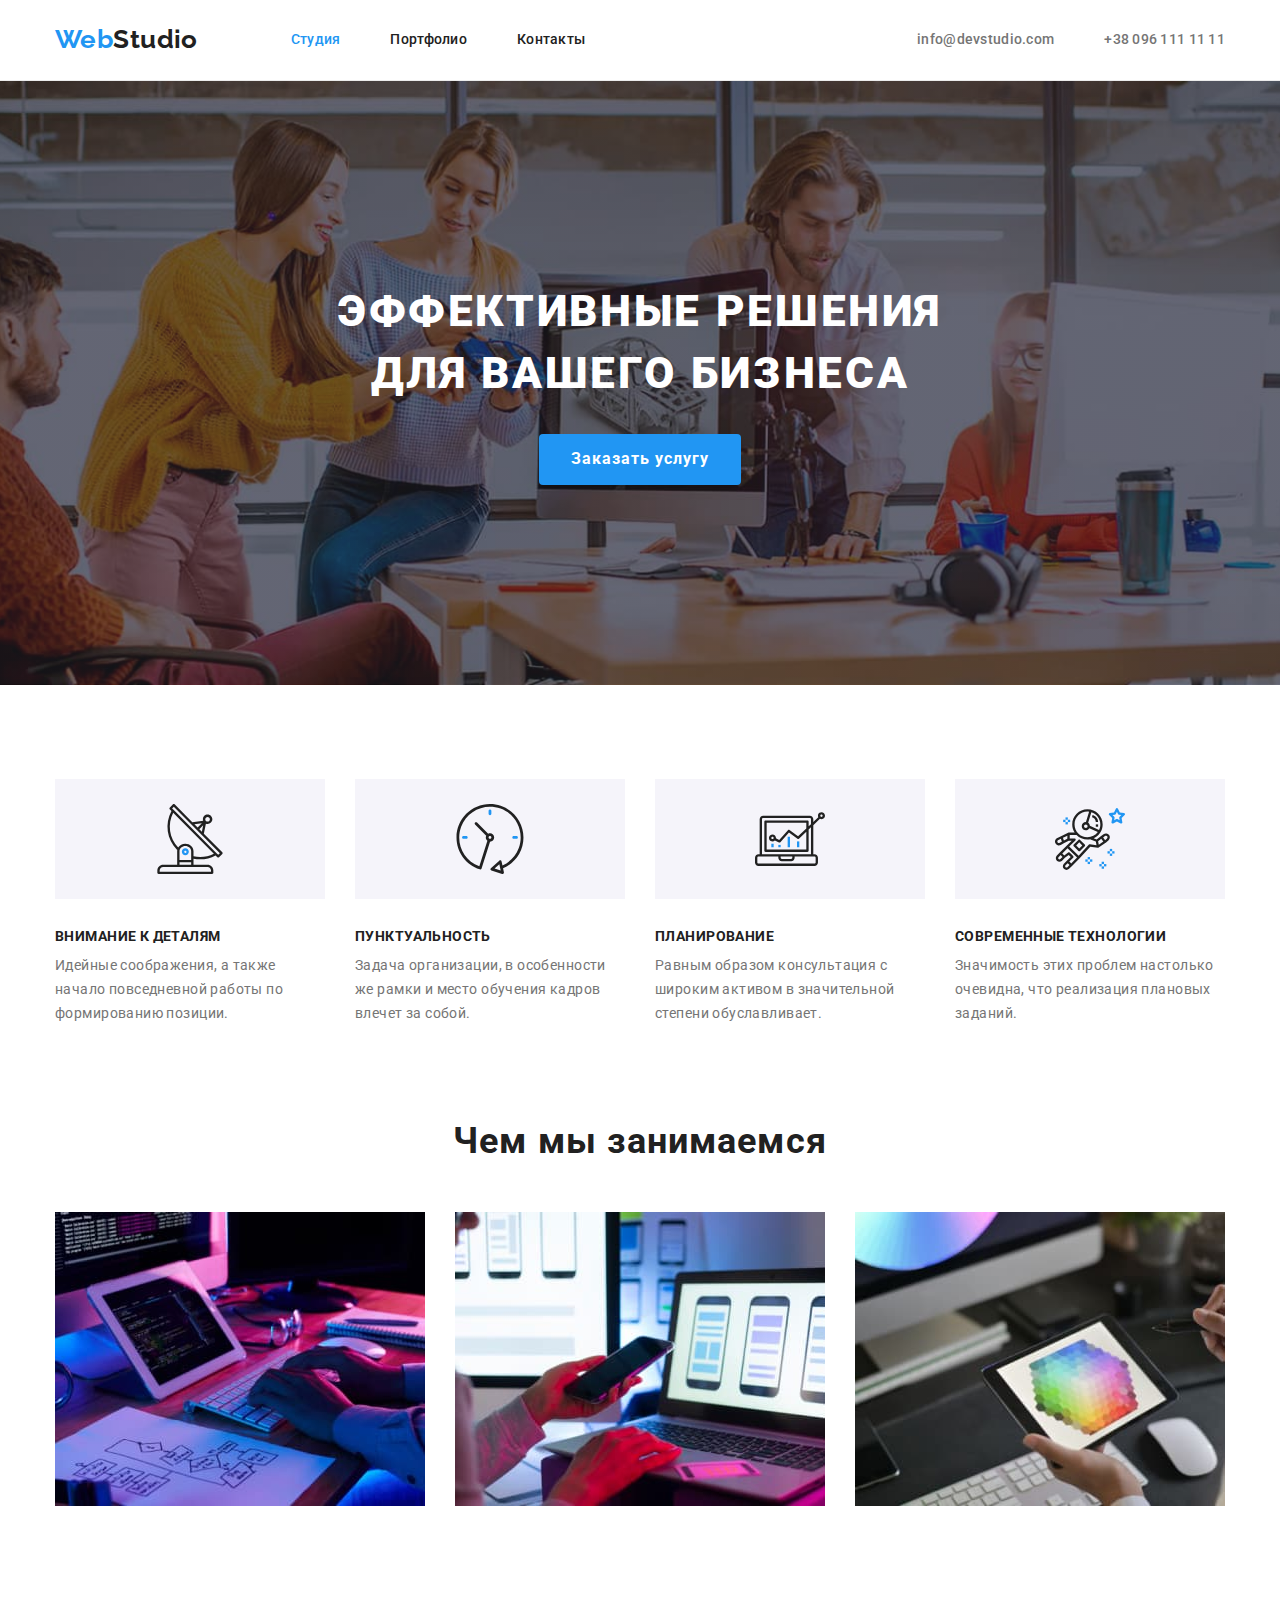
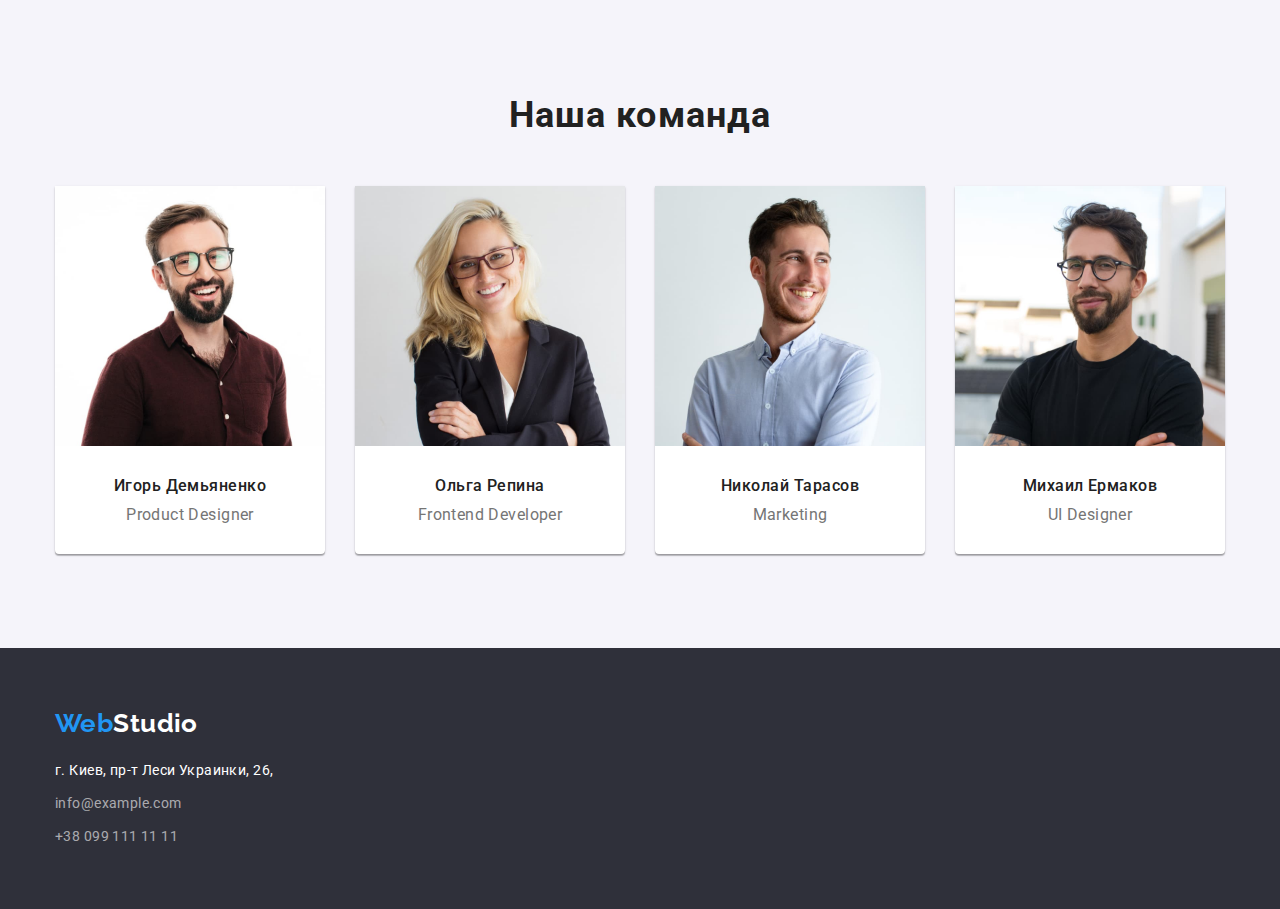
==== index.html @ 3fe1a486 "начало" ====
<!DOCTYPE html>
<html lang="ru">
  <head>
    <meta charset="UTF-8" />
    <meta http-equiv="X-UA-Compatible" content="IE=edge" />
    <meta name="viewport" content="width=device-width, initial-scale=1.0" />
    <title lang="en">WebStudio</title>
    <link
      href="https://fonts.googleapis.com/css2?family=Raleway:wght@700&family=Roboto:wght@400;500;700;900&display=swap"
      rel="stylesheet"
    />
    <link
      rel="stylesheet"
      href="https://cdnjs.cloudflare.com/ajax/libs/modern-normalize/1.1.0/modern-normalize.min.css"
    />
    <link rel="stylesheet" href="./css/styles.css" />
  </head>
  <body>
    <!--Шапка в сайте-->
    <header class="header">
      <!--Навигация в шапке-->
      <div class="container header-content">
        <nav class="header-content">
          <a href="./index.html" class="logo text"><span class="logo-first">Web</span>Studio</a>
          <ul class="naw-list">
            <li class="naw-list-item">
              <a href="./index.html" class="link text current">Студия</a>
            </li>
            <li class="naw-list-item">
              <a href="./portfolio.html" target="_blank" class="link text">Портфолио</a>
            </li>
            <li class="naw-list-item"><a href="" class="link text list">Контакты</a></li>
          </ul>
        </nav>

        <!--Блок контакты-->

        <ul class="contacts-block">
          <li class="contacts-block-item">
            <a href="mailto:info@devstudio.com" class="link text">info@devstudio.com</a>
          </li>
          <li class="contacts-block-item">
            <a href="tel:+380961111111" class="link text">+38 096 111 11 11</a>
          </li>
        </ul>
      </div>
    </header>
    <main>
      <div class="hero-box">
        <section class="hero">
          <h1 class="hero-title">Эффективные решения<br />для вашего бизнеса</h1>
          <button type="button" class="button-hero">Заказать услугу</button>
        </section>
      </div>
      <!--Наши преимущества-->
      <section class="section">
        <div class="container">
          <!--Скрытый заголовок-->
          <!-- <h2>Преимущества</h2> -->
          <ul class="benefits-list">
            <li class="benefits-item">
              <h3 class="benefits-title">Внимание к деталям</h3>
              <p>
                Идейные соображения, а также начало повседневной работы по формированию позиции.
              </p>
            </li>
            <li class="benefits-item">
              <h3 class="benefits-title">Пунктуальность</h3>
              <p>
                Задача организации, в особенности же рамки и место обучения кадров влечет за собой.
              </p>
            </li>
            <li class="benefits-item">
              <h3 class="benefits-title">Планирование</h3>
              <p>
                Равным образом консультация с широким активом в значительной степени обуславливает.
              </p>
            </li>
            <li class="benefits-item">
              <h3 class="benefits-title">Современные технологии</h3>
              <p>Значимость этих проблем настолько очевидна, что реализация плановых заданий.</p>
            </li>
          </ul>
        </div>
      </section>
      <!-- Чем мы занимаемся -->
      <section class="section about-us-section">
        <div class="container">
          <h2 class="section-title">Чем мы занимаемся</h2>
          <ul class="about-us-list">
            <li class="about-us-item">
              <img src="./images/img.jpg" alt="Десктопные приложения" width="370" height="294" />
            </li>
            <li class="about-us-item">
              <img src="./images/img1.jpg" alt="Мобильные приложения" width="370" height="294" />
            </li>
            <li class="about-us-item">
              <img src="./images/img2.jpg" alt="Мобильные приложения" width="370" height="294" />
            </li>
          </ul>
        </div>
      </section>
      <!--Наша команда-->
      <section class="section team">
        <div class="container">
          <h2 class="section-title">Наша команда</h2>
          <ul class="team-list">
            <li class="team-item">
              <img src="./images/img3.jpg" alt="Photo" width="270" height="260" />
              <h3 class="team-title">Игорь Демьяненко</h3>
              <p lang="en">Product Designer</p>
            </li>
            <li class="team-item">
              <img src="./images/img4.jpg" alt="Photo" width="270" height="260" />
              <h3 class="team-title">Ольга Репина</h3>
              <p lang="en">Frontend Developer</p>
            </li>
            <li class="team-item">
              <img src="./images/img5.jpg" alt="Photo" width="270" height="260" />
              <h3 class="team-title">Николай Тарасов</h3>
              <p lang="en">Marketing</p>
            </li>
            <li class="team-item">
              <img src="./images/img6.jpg" alt="Photo" width="270" height="260" />
              <h3 class="team-title">Михаил Ермаков</h3>
              <p lang="en">UI Designer</p>
            </li>
          </ul>
        </div>
      </section>
    </main>
    <!--Футер-->
    <footer class="footer">
      <div class="container">
        <a href="" class="logo-footer text"><span class="logo-footer-first">Web</span>Studio</a>
        <address>
          <ul class="contacts-footer">
            <li><a href="" class="link-address text"> г. Киев, пр-т Леси Украинки, 26,</a></li>
            <li>
              <a href="mailto:info@example.com" class="link-mail-footer link text"
                >info@example.com</a
              >
            </li>
            <li>
              <a href="tel:+380991111111" class="link-tel-footer link text">+38 099 111 11 11</a>
            </li>
          </ul>
        </address>
      </div>
    </footer>
  </body>
</html>
---- css/styles.css ----
:root {
  --title-text-color: #212121;
  --primary-text-color: #757575;
  --accent-color: #2196f3;
  --white-color: #ffffff;
  --contacts-footer-color: rgba(255, 255, 255, 0.6);
  --bg-hero-footer: #2f303a;
  --bg-grey: #f5f4fa;
  --card-set-gap: 30px;
}
body {
  background-color: var(--white-color);
  color: var(--primary-text-color);
  font-family: Roboto, sans-serif;
  font-size: 14px;
  letter-spacing: 0.03em;
}
h1,
h2,
h3,
h4,
h5,
h6,
p {
  margin: 0;
  padding: 0;
}
ul,
ol {
  margin: 0;
  padding: 0;
  list-style: none;
}
img {
  display: block;
  max-width: 100%;
  height: auto;
}
/* Утилитарные классы */
.container {
  width: 1200px;
  margin-left: auto;
  margin-right: auto;
  padding-left: 15px;
  padding-right: 15px;
  /* background-color: antiquewhite; */
  /* outline: 2px solid tomato; */
}
.section {
  /* border: 1px solid black; */
  padding-top: 94px;
  padding-bottom: 94px;
}
/* .list {
  padding: 0;
  margin: 0;
  list-style: none;
} */
.text {
  text-decoration: none;
}

/* Хедер */
.header {
  background-color: var(--white-color);
  border-bottom: 1px solid #ececec;
}
.header-content {
  display: flex;
  align-items: center;
}
.logo {
  margin-right: 93px;
  color: var(--title-text-color);
  font-family: Raleway, sans-serif;
  font-weight: 700;
  font-size: 26px;
  line-height: 1.2;
}
.logo-first {
  color: var(--accent-color);
  font-family: Raleway, sans-serif;
  font-weight: 700;
  font-size: 26px;
  line-height: 1.2;
}
/* Навигация шапка */

.naw-list {
  display: flex;
}
.naw-list-item:not(:last-child) {
  margin-right: 50px;
}

.naw-list .link {
  display: block;
  padding-top: 32px;
  padding-bottom: 32px;

  color: var(--title-text-color);

  font-weight: 500;
  line-height: 1.14;
  letter-spacing: 0.02em;
}
.naw-list .link:hover,
.naw-list .link:focus {
  color: var(--accent-color);
  font-weight: 500;
  line-height: 1.14;
  letter-spacing: 0.02em;
}
.naw-list .link.current {
  color: var(--accent-color);
  font-weight: 500;
  line-height: 1.14;
  letter-spacing: 0.02em;
}
/* Блок контакты */
.contacts-block {
  display: flex;
  margin-left: auto;
}
.contacts-block-item:not(:last-child) {
  margin-right: 50px;
}
.contacts-block .link {
  display: block;
  padding-top: 32px;
  padding-bottom: 32px;

  color: var(--primary-text-color);
  font-weight: 500;

  line-height: 1.14;
  letter-spacing: 0.02em;
}
.contacts-block .link:hover,
.contacts-block .link:focus {
  color: var(--accent-color);
}

/* Герой */
.hero-box {
  max-width: 1600px;
  margin-left: auto;
  margin-right: auto;
}
.hero {
  padding-top: 200px;
  padding-bottom: 200px;
  background-color: var(--bg-hero-footer);
  text-align: center;

  background-image: linear-gradient(to right, rgba(47, 48, 58, 0.4) 40%, rgba(47, 48, 58, 0.4)),
    url(../images/Img-hero.jpg);
  background-repeat: no-repeat;
  background-size: cover;
  background-position: center;
}
.hero-title {
  margin-bottom: var(--card-set-gap);

  color: var(--white-color);
  font-weight: 900;

  font-size: 44px;
  line-height: 1.4;
  letter-spacing: 0.06em;
  text-transform: uppercase;
}
/* Кнопка */
.button-hero {
  padding: 10px 32px 10px 32px;

  box-shadow: 0px 4px 4px rgba(0, 0, 0, 0.15);
  border-radius: 4px;
  border: none;

  background-color: var(--accent-color);
  color: var(--white-color);

  font-family: inherit;
  font-weight: 700;
  font-size: 16px;
  line-height: 1.9;
  letter-spacing: 0.06em;

  cursor: pointer;
}
/* Преимущества */

.benefits-list {
  display: flex;
  flex-wrap: wrap;
  margin-left: calc(-1 * var(--card-set-gap));
  /* margin-top: calc(-1 * var(--card-set-gap)); */
}
.benefits-item {
  flex-basis: calc(100% / 4 - var(--card-set-gap));
  margin-left: var(--card-set-gap);
  /* margin-top: var(--card-set-gap); */
}
.benefits-item::before {
  display: block;
  margin-bottom: var(--card-set-gap);
  content: '';
  height: 120px;
  background-color: var(--bg-grey);
}
.benefits-item:first-child::before {
  background-image: url(../images/antenna\ 1.svg);
  background-repeat: no-repeat;
  background-size: auto auto;
  background-position: 50% 50%;
}
.benefits-item:nth-child(2)::before {
  background-image: url(../images/clock\ 1.svg);
  background-repeat: no-repeat;
  background-size: auto auto;
  background-position: 50% 50%;
}
.benefits-item:nth-child(3)::before {
  background-image: url(../images/diagram\ 1.svg);
  background-repeat: no-repeat;
  background-size: auto auto;
  background-position: 50% 50%;
}
.benefits-item:last-child::before {
  background-image: url(../images/astronaut\ 1.svg);
  background-repeat: no-repeat;
  background-size: auto auto;
  background-position: 50% 50%;
}

.benefits-title {
  margin-bottom: 10px;

  color: var(--title-text-color);
  font-size: 14px;

  line-height: 1.14;
  letter-spacing: 0.03em;
  text-transform: uppercase;
}
.benefits-list p {
  line-height: 1.7;
}
/* Секция */
.section-title {
  margin-bottom: 50px;

  color: var(--title-text-color);

  font-size: 36px;
  line-height: 1.17;
  letter-spacing: 0.03em;
  text-align: center;
}
/* Чем мы занимаемся */
.about-us-section {
  padding-top: 0;
}
.about-us-list {
  display: flex;
  flex-wrap: wrap;
  margin-left: calc(-1 * var(--card-set-gap));
  margin-bottom: calc(-1 * var(--card-set-gap));
}
.about-us-item {
  flex-basis: calc(100% / 3 - var(--card-set-gap));
  margin-left: var(--card-set-gap);
  margin-bottom: var(--card-set-gap);
}
/* .about-us-item > img {
  display: block;
} */

/* Наша команда */
.team {
  background-color: var(--bg-grey);
}
.team-list {
  display: flex;
  flex-wrap: wrap;
  margin-left: calc(-1 * var(--card-set-gap));
}
.team-item {
  flex-basis: calc(100% / 4 - var(--card-set-gap));
  margin-left: var(--card-set-gap);
  background-color: var(--white-color);
  box-shadow: 0px 1px 3px rgba(0, 0, 0, 0.12), 0px 1px 1px rgba(0, 0, 0, 0.14),
    0px 2px 1px rgba(0, 0, 0, 0.2);
  border-radius: 0px 0px 4px 4px;
}
.team-item > img {
  margin-bottom: var(--card-set-gap);
}
.team-title {
  margin-bottom: 10px;

  color: var(--title-text-color);

  font-weight: 500;
  font-size: 16px;
  line-height: 1.19;
  letter-spacing: 0.03em;
  text-align: center;
}
.team-list p {
  margin-bottom: var(--card-set-gap);
  font-size: 16px;
  line-height: 1.19;
  text-align: center;
}

/* Футтер */
.footer {
  padding-top: 60px;
  padding-bottom: 60px;
  background-color: var(--bg-hero-footer);
}
.logo-footer {
  display: inline-block;
  margin-bottom: 20px;
  font-family: Raleway, sans-serif;
  font-weight: 700;
  font-size: 26px;
  line-height: 1.2;

  color: var(--white-color);
}
.logo-footer-first {
  display: inline-block;
  color: var(--accent-color);
  font-family: Raleway, sans-serif;
  font-weight: 700;
  font-size: 26px;
  line-height: 1.2;
}
.contacts-footer .link-address {
  display: inline-block;
  margin-bottom: 9px;
  color: var(--white-color);
  font-style: normal;
  line-height: 1.7;
}
.contacts-footer .link-address:hover,
.contacts-footer .link-address:focus {
  color: var(--accent-color);
}
.link-mail-footer {
  display: inline-block;
  margin-bottom: 9px;
}
.link-tel-footer {
  display: inline-block;
}
.contacts-footer .link {
  color: var(--contacts-footer-color);
  font-style: normal;
  line-height: 1.7;
}
.contacts-footer .link:hover,
.contacts-footer .link:focus {
  color: var(--accent-color);
}
/* Страница Портфолио Фильтр*/
.filters-list {
  display: flex;
  justify-content: center;
  margin-bottom: 50px;
}
.button-filter {
  padding: 6px 22px 6px 22px;
  border: none;
  border-radius: 4px;
  background-color: #f5f4fa;
  color: var(--title-text-color);
  font-family: inherit;
  font-weight: 500;
  font-size: 16px;
  line-height: 1.6;
  text-align: center;
  cursor: pointer;
}
.filter-item:not(:last-child) {
  margin-right: 8px;
}
.button-filter:hover,
.button-filter:focus {
  padding: 6px 22px 6px 22px;
  border: none;
  border-radius: 4px;

  background-color: var(--accent-color);
  color: var(--white-color);
  font-family: inherit;
  font-weight: 500;
  font-size: 16px;
  line-height: 1.6;
  text-align: center;
  box-shadow: 0px 3px 1px rgba(0, 0, 0, 0.1), 0px 1px 2px rgba(0, 0, 0, 0.08), 0px 2px;

  cursor: pointer;
}
.button-filter.current {
  padding: 6px 22px 6px 22px;
  border: none;
  border-radius: 4px;

  background-color: var(--accent-color);
  color: var(--white-color);
  font-family: inherit;
  font-weight: 500;
  font-size: 16px;
  line-height: 1.6;
  text-align: center;
  box-shadow: 0px 3px 1px rgba(0, 0, 0, 0.1), 0px 1px 2px rgba(0, 0, 0, 0.08), 0px 2px;

  cursor: pointer;
}
/* Примеры работ Портофолио  */

.works-list {
  display: flex;
  flex-wrap: wrap;
  margin-left: calc(-1 * var(--card-set-gap));
  margin-top: calc(-1 * var(--card-set-gap));
}
.works-list-item {
  flex-basis: calc(100% / 3 - var(--card-set-gap));
  margin-left: var(--card-set-gap);
  margin-top: var(--card-set-gap);
  background-color: var(--white-color);
}
.card-box {
  padding-top: 20px;
  padding-right: 24px;
  padding-bottom: 20px;
  padding-left: 24px;
  border: 1px solid #eeeeee;
  border-top: none;
}
.works-title {
  color: var(--title-text-color);
  font-size: 18px;
  line-height: 2;
  letter-spacing: 0.06em;
}
.works-list p {
  margin-top: 4px;
  color: var(--primary-text-color);
  font-size: 16px;
  line-height: 1.9;
}

/* #2196F3; голубой цвет
 #212121; цыет тёмный
 #757575; номер телефона параграфы
 #FFFFFF; белыйй цвет
 rgba(255, 255, 255, 0.6); коетакты в футоре
 #2F303A; бекграунд героя
 #188CE8; кнопка ховер
 #2F303A бекграунд футера
 #188CE8 кнопка хoвер*/ ;
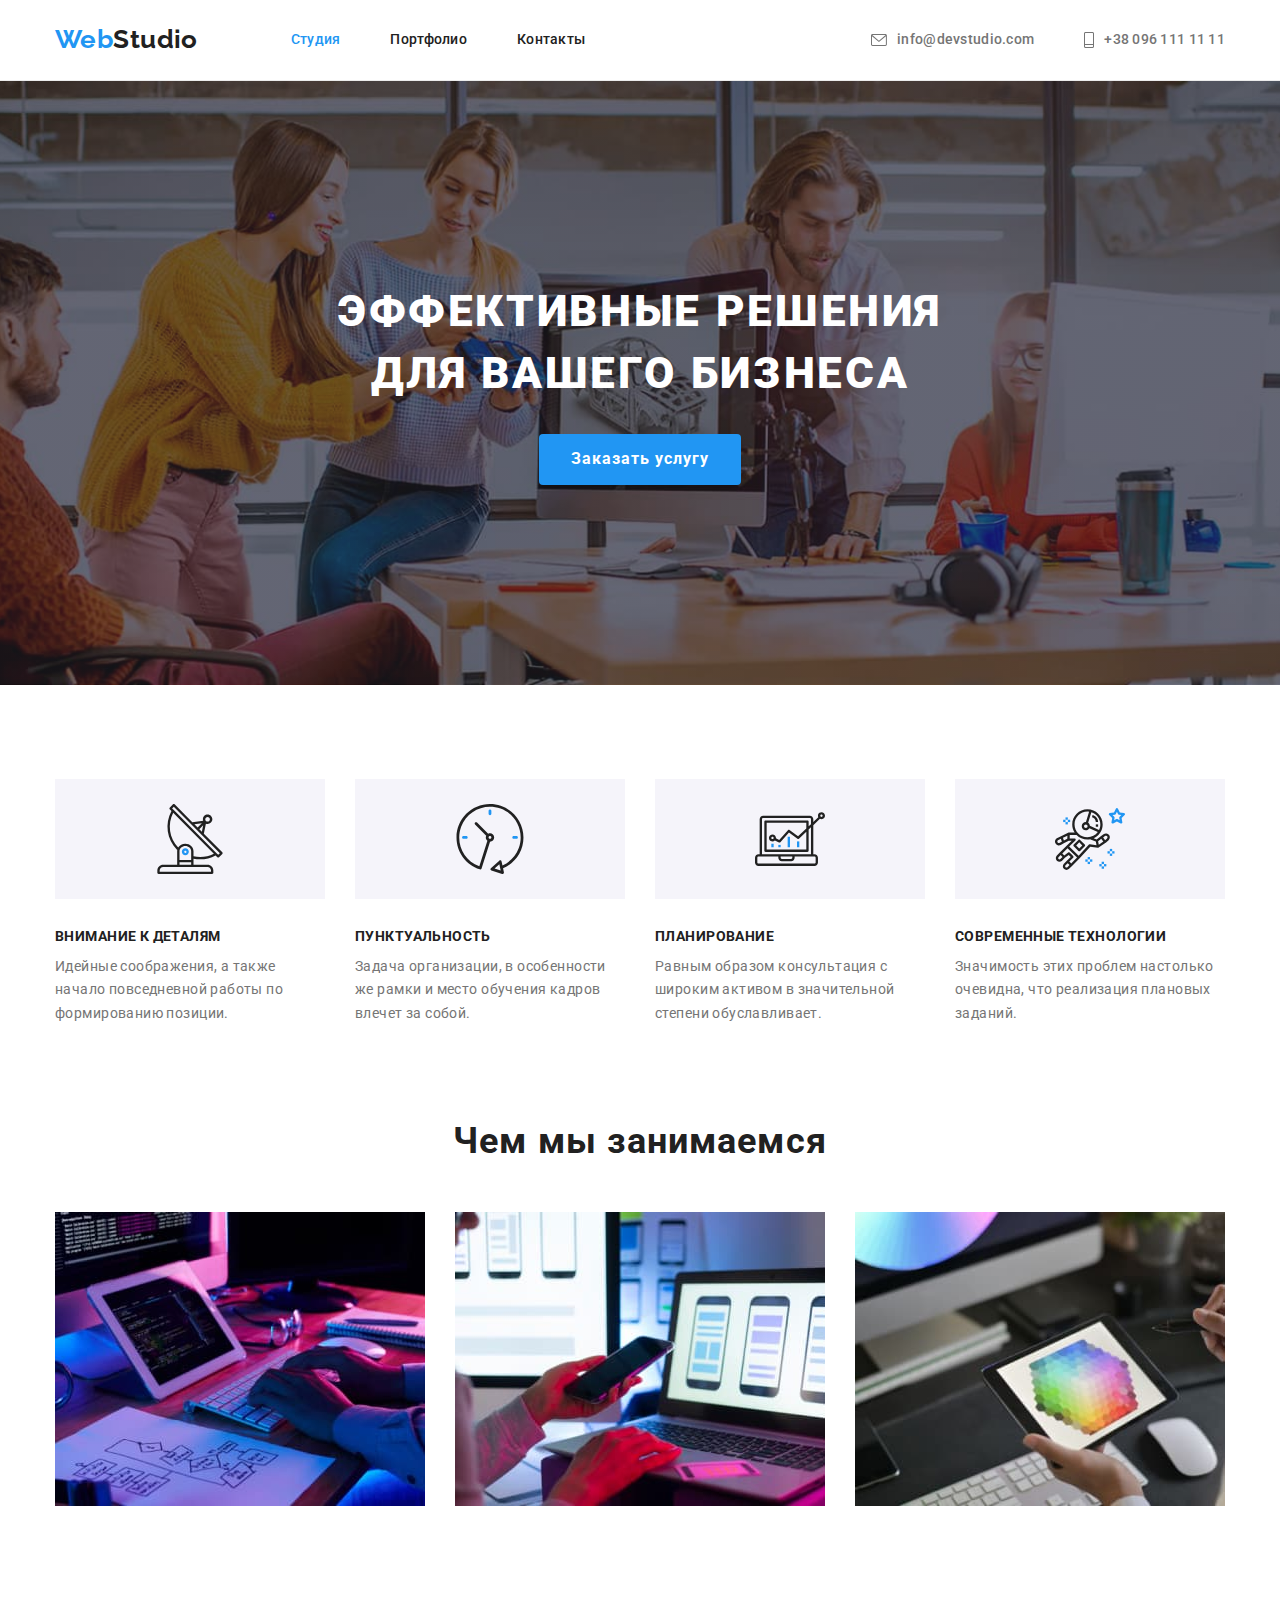
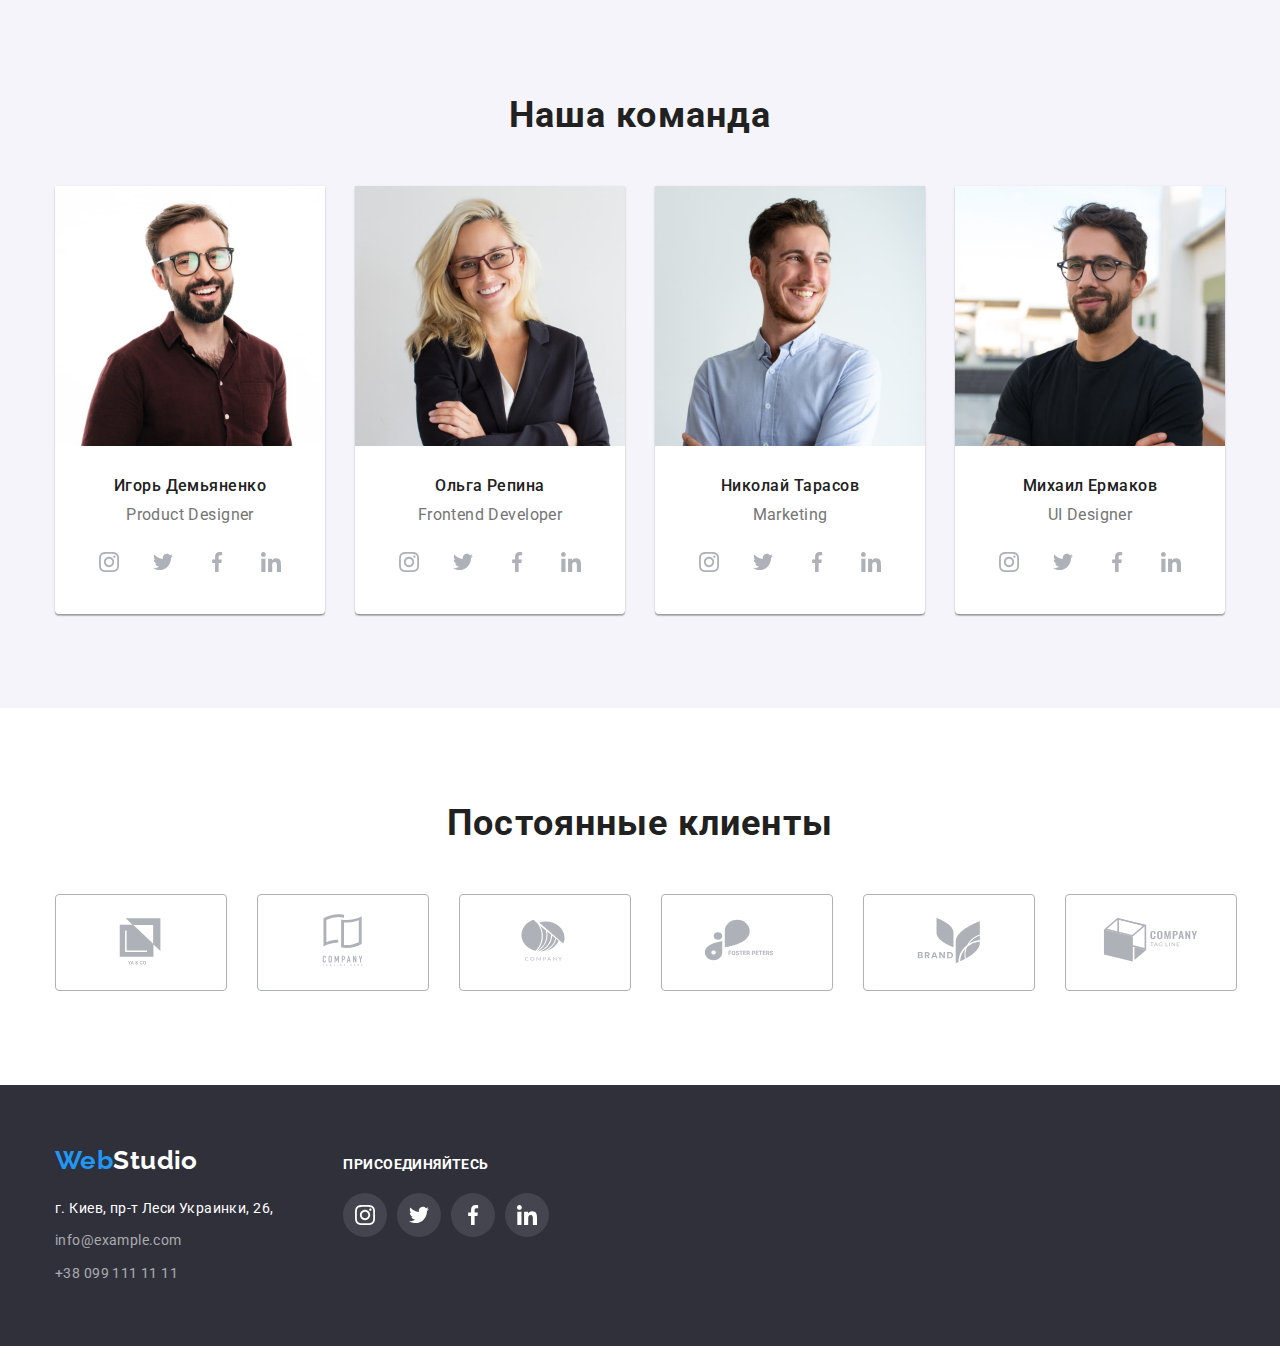
==== commit 33518e6f: "Добавляет графику" ====
--- a/index.html
+++ b/index.html
@@ -37,10 +37,20 @@
 
         <ul class="contacts-block">
           <li class="contacts-block-item">
-            <a href="mailto:info@devstudio.com" class="link text">info@devstudio.com</a>
+            <a href="mailto:info@devstudio.com" class="link text">
+              <svg class="contacts-block-icon" width="16px" height="12px">
+                <use href="./images/sprite.svg#icon-envelope"></use>
+              </svg>
+              info@devstudio.com
+            </a>
           </li>
           <li class="contacts-block-item">
-            <a href="tel:+380961111111" class="link text">+38 096 111 11 11</a>
+            <a href="tel:+380961111111" class="link text"
+              ><svg class="contacts-block-icon" width="10px" height="16px">
+                <use href="./images/sprite.svg#icon-mobile"></use>
+              </svg>
+              +38 096 111 11 11
+            </a>
           </li>
         </ul>
       </div>
@@ -56,7 +66,7 @@
       <section class="section">
         <div class="container">
           <!--Скрытый заголовок-->
-          <!-- <h2>Преимущества</h2> -->
+          <h2 class="visually-hidden">Преимущества</h2>
           <ul class="benefits-list">
             <li class="benefits-item">
               <h3 class="benefits-title">Внимание к деталям</h3>
@@ -109,43 +119,248 @@
               <img src="./images/img3.jpg" alt="Photo" width="270" height="260" />
               <h3 class="team-title">Игорь Демьяненко</h3>
               <p lang="en">Product Designer</p>
+              <ul class="social-icons-list">
+                <li class="social-icons-item">
+                  <a href="">
+                    <svg class="icon" width="44" height="44">
+                      <use href="./images/sprite.svg#icon-instagram"></use>
+                    </svg>
+                  </a>
+                </li>
+                <li class="social-icons-item">
+                  <a href="">
+                    <svg class="icon" width="44" height="44">
+                      <use href="./images/sprite.svg#icon-twitter"></use>
+                    </svg>
+                  </a>
+                </li>
+                <li class="social-icons-item">
+                  <a href="">
+                    <svg class="icon" width="44" height="44">
+                      <use href="./images/sprite.svg#icon-facebook"></use>
+                    </svg>
+                  </a>
+                </li>
+                <li class="social-icons-item">
+                  <a href="">
+                    <svg class="icon" width="44" height="44">
+                      <use href="./images/sprite.svg#icon-linkedin"></use>
+                    </svg>
+                  </a>
+                </li>
+              </ul>
             </li>
             <li class="team-item">
               <img src="./images/img4.jpg" alt="Photo" width="270" height="260" />
               <h3 class="team-title">Ольга Репина</h3>
               <p lang="en">Frontend Developer</p>
+              <ul class="social-icons-list">
+                <li class="social-icons-item">
+                  <a href="">
+                    <svg class="icon" width="44" height="44">
+                      <use href="./images/sprite.svg#icon-instagram"></use>
+                    </svg>
+                  </a>
+                </li>
+                <li class="social-icons-item">
+                  <a href="">
+                    <svg class="icon" width="44" height="44">
+                      <use href="./images/sprite.svg#icon-twitter"></use>
+                    </svg>
+                  </a>
+                </li>
+                <li class="social-icons-item">
+                  <a href="">
+                    <svg class="icon" width="44" height="44">
+                      <use href="./images/sprite.svg#icon-facebook"></use>
+                    </svg>
+                  </a>
+                </li>
+                <li class="social-icons-item">
+                  <a href="">
+                    <svg class="icon" width="44" height="44">
+                      <use href="./images/sprite.svg#icon-linkedin"></use>
+                    </svg>
+                  </a>
+                </li>
+              </ul>
             </li>
             <li class="team-item">
               <img src="./images/img5.jpg" alt="Photo" width="270" height="260" />
               <h3 class="team-title">Николай Тарасов</h3>
               <p lang="en">Marketing</p>
+              <ul class="social-icons-list">
+                <li class="social-icons-item">
+                  <a href="">
+                    <svg class="icon" width="44" height="44">
+                      <use href="./images/sprite.svg#icon-instagram"></use>
+                    </svg>
+                  </a>
+                </li>
+                <li class="social-icons-item">
+                  <a href="">
+                    <svg class="icon" width="44" height="44">
+                      <use href="./images/sprite.svg#icon-twitter"></use>
+                    </svg>
+                  </a>
+                </li>
+                <li class="social-icons-item">
+                  <a href="">
+                    <svg class="icon" width="44" height="44">
+                      <use href="./images/sprite.svg#icon-facebook"></use>
+                    </svg>
+                  </a>
+                </li>
+                <li class="social-icons-item">
+                  <a href="">
+                    <svg class="icon" width="44" height="44">
+                      <use href="./images/sprite.svg#icon-linkedin"></use>
+                    </svg>
+                  </a>
+                </li>
+              </ul>
             </li>
             <li class="team-item">
               <img src="./images/img6.jpg" alt="Photo" width="270" height="260" />
               <h3 class="team-title">Михаил Ермаков</h3>
               <p lang="en">UI Designer</p>
-            </li>
-          </ul>
-        </div>
+              <ul class="social-icons-list">
+                <li class="social-icons-item">
+                  <a href="">
+                    <svg class="icon" width="44" height="44">
+                      <use href="./images/sprite.svg#icon-instagram"></use>
+                    </svg>
+                  </a>
+                </li>
+                <li class="social-icons-item">
+                  <a href="">
+                    <svg class="icon" width="44" height="44">
+                      <use href="./images/sprite.svg#icon-twitter"></use>
+                    </svg>
+                  </a>
+                </li>
+                <li class="social-icons-item">
+                  <a href="">
+                    <svg class="icon" width="44" height="44">
+                      <use href="./images/sprite.svg#icon-facebook"></use>
+                    </svg>
+                  </a>
+                </li>
+                <li class="social-icons-item">
+                  <a href="">
+                    <svg class="icon" width="44" height="44">
+                      <use href="./images/sprite.svg#icon-linkedin"></use>
+                    </svg>
+                  </a>
+                </li>
+              </ul>
+            </li>
+          </ul>
+        </div>
+      </section>
+      <!-- Наши клиенты -->
+      <section class="section container">
+        <h2 class="section-title">Постоянные клиенты</h2>
+        <ul class="our-clients-list">
+          <li class="our-clients-item">
+            <a href="">
+              <svg class="our-clients-icon" width="106px" height="60px">
+                <use href="./images/sprite.svg#icon-logo-5"></use>
+              </svg>
+            </a>
+          </li>
+          <li class="our-clients-item">
+            <a href="">
+              <svg class="our-clients-icon" width="106px" height="60px">
+                <use href="./images/sprite.svg#icon-logo-4"></use>
+              </svg>
+            </a>
+          </li>
+          <li class="our-clients-item">
+            <a href="">
+              <svg class="our-clients-icon" width="106px" height="60px">
+                <use href="./images/sprite.svg#icon-logo-3"></use>
+              </svg>
+            </a>
+          </li>
+          <li class="our-clients-item">
+            <a href="">
+              <svg class="our-clients-icon" width="106px" height="60px">
+                <use href="./images/sprite.svg#icon-logo-2"></use>
+              </svg>
+            </a>
+          </li>
+          <li class="our-clients-item">
+            <a href="">
+              <svg class="our-clients-icon" width="106px" height="60px">
+                <use href="./images/sprite.svg#icon-logo-1"></use>
+              </svg>
+            </a>
+          </li>
+          <li class="our-clients-item">
+            <a href="">
+              <svg class="our-clients-icon" width="106px" height="60px">
+                <use href="./images/sprite.svg#icon-logo-6"></use>
+              </svg>
+            </a>
+          </li>
+        </ul>
       </section>
     </main>
     <!--Футер-->
     <footer class="footer">
-      <div class="container">
-        <a href="" class="logo-footer text"><span class="logo-footer-first">Web</span>Studio</a>
-        <address>
-          <ul class="contacts-footer">
-            <li><a href="" class="link-address text"> г. Киев, пр-т Леси Украинки, 26,</a></li>
-            <li>
-              <a href="mailto:info@example.com" class="link-mail-footer link text"
-                >info@example.com</a
-              >
-            </li>
-            <li>
-              <a href="tel:+380991111111" class="link-tel-footer link text">+38 099 111 11 11</a>
-            </li>
-          </ul>
-        </address>
+      <div class="container footer-container">
+        <div class="footer-box">
+          <a href="" class="logo-footer text"> <span class="logo-footer-first">Web</span>Studio </a>
+
+          <address>
+            <ul class="contacts-footer">
+              <li><a href="" class="link-address text"> г. Киев, пр-т Леси Украинки, 26,</a></li>
+              <li>
+                <a href="mailto:info@example.com" class="link-mail-footer link text"
+                  >info@example.com</a
+                >
+              </li>
+              <li>
+                <a href="tel:+380991111111" class="link-tel-footer link text">+38 099 111 11 11</a>
+              </li>
+            </ul>
+          </address>
+        </div>
+
+        <div class="footer-social-box">
+          <h2 class="footer-title">Присоединяйтесь</h2>
+          <ul class="footer-social-list">
+            <li class="footer-social-item">
+              <a href="">
+                <svg class="icon-footer" width="44" height="44">
+                  <use href="./images/sprite.svg#icon-instagram"></use>
+                </svg>
+              </a>
+            </li>
+            <li class="footer-social-item">
+              <a href="">
+                <svg class="icon-footer" width="44" height="44">
+                  <use href="./images/sprite.svg#icon-twitter"></use>
+                </svg>
+              </a>
+            </li>
+            <li class="footer-social-item">
+              <a href="">
+                <svg class="icon-footer" width="44" height="44">
+                  <use href="./images/sprite.svg#icon-facebook"></use>
+                </svg>
+              </a>
+            </li>
+            <li class="footer-social-item">
+              <a href="">
+                <svg class="icon-footer" width="44" height="44">
+                  <use href="./images/sprite.svg#icon-linkedin"></use>
+                </svg>
+              </a>
+            </li>
+          </ul>
+        </div>
       </div>
     </footer>
   </body>
--- a/css/styles.css
+++ b/css/styles.css
@@ -6,6 +6,7 @@
   --contacts-footer-color: rgba(255, 255, 255, 0.6);
   --bg-hero-footer: #2f303a;
   --bg-grey: #f5f4fa;
+  --icon-color: #afb1b8;
   --card-set-gap: 30px;
 }
 body {
@@ -59,6 +60,18 @@
 .text {
   text-decoration: none;
 }
+.visually-hidden {
+  position: absolute;
+  width: 1px;
+  height: 1px;
+  margin: -1px;
+  border: 0;
+  padding: 0;
+  white-space: nowrap;
+  clip-path: inset(100%);
+  clip: rect(0 0 0 0);
+  overflow: hidden;
+}
 
 /* Хедер */
 .header {
@@ -126,7 +139,8 @@
   margin-right: 50px;
 }
 .contacts-block .link {
-  display: block;
+  display: flex;
+  align-items: center;
   padding-top: 32px;
   padding-bottom: 32px;
 
@@ -139,6 +153,11 @@
 .contacts-block .link:hover,
 .contacts-block .link:focus {
   color: var(--accent-color);
+}
+
+.contacts-block-icon {
+  margin-right: 10px;
+  fill: currentColor;
 }
 
 /* Герой */
@@ -208,30 +227,21 @@
   content: '';
   height: 120px;
   background-color: var(--bg-grey);
-}
-.benefits-item:first-child::before {
-  background-image: url(../images/antenna\ 1.svg);
   background-repeat: no-repeat;
   background-size: auto auto;
   background-position: 50% 50%;
 }
+.benefits-item:first-child::before {
+  background-image: url(../images/antenna\ 1.svg);
+}
 .benefits-item:nth-child(2)::before {
   background-image: url(../images/clock\ 1.svg);
-  background-repeat: no-repeat;
-  background-size: auto auto;
-  background-position: 50% 50%;
 }
 .benefits-item:nth-child(3)::before {
   background-image: url(../images/diagram\ 1.svg);
-  background-repeat: no-repeat;
-  background-size: auto auto;
-  background-position: 50% 50%;
 }
 .benefits-item:last-child::before {
   background-image: url(../images/astronaut\ 1.svg);
-  background-repeat: no-repeat;
-  background-size: auto auto;
-  background-position: 50% 50%;
 }
 
 .benefits-title {
@@ -309,21 +319,137 @@
   text-align: center;
 }
 .team-list p {
-  margin-bottom: var(--card-set-gap);
+  margin-bottom: 16px;
   font-size: 16px;
   line-height: 1.19;
   text-align: center;
 }
-
+/*---------------------- Соц-сети Команда--------------------------- */
+.social-icons-list {
+  display: flex;
+  flex-wrap: wrap;
+  margin-right: -10px;
+  padding-bottom: 30px;
+  padding-right: 32px;
+  padding-left: 32px;
+}
+.social-icons-item {
+  flex-basis: calc(100% / 4 - 10px);
+  margin-right: 10px;
+}
+.social-icons-item:last-child {
+  margin-right: 0;
+}
+.social-icons-item > a {
+  display: block;
+  border-radius: 50%;
+  width: 44px;
+  height: 44px;
+  color: var(--icon-color);
+}
+.social-icons-item > a:hover {
+  display: block;
+  border-radius: 50%;
+  width: 44px;
+  height: 44px;
+  background-color: var(--accent-color);
+  color: var(--white-color);
+}
+.icon {
+  fill: currentColor;
+}
+
+/*-------------- Наши клиенты --------------------------------*/
+.our-clients-list {
+  display: flex;
+  flex-wrap: wrap;
+  margin-right: calc(-1 * var(--card-set-gap));
+}
+.our-clients-item {
+  flex-basis: calc(100% / 6 - var(--card-set-gap));
+  margin-right: var(--card-set-gap);
+}
+.our-clients-item:last-child {
+  margin-right: 0;
+}
+.our-clients-item > a {
+  display: block;
+  padding: 16px 32px;
+  border: 1px solid var(--icon-color);
+  border-radius: 4px;
+  color: var(--icon-color);
+}
+.our-clients-item > a:hover,
+.our-clients-item > a:focus {
+  display: block;
+  padding: 16px 32px;
+  border: 1px solid var(--accent-color);
+  border-radius: 4px;
+  color: var(--accent-color);
+}
+.our-clients-icon {
+  fill: currentColor;
+}
 /* Футтер */
 .footer {
   padding-top: 60px;
   padding-bottom: 60px;
   background-color: var(--bg-hero-footer);
 }
+
+/* ------------------------------------------ */
+.footer-container {
+  display: flex;
+  align-items: baseline;
+}
+.footer-social-box {
+  margin-left: 70px;
+}
+.footer-title {
+  margin-bottom: 20px;
+  font-weight: 700;
+  font-size: 14px;
+  line-height: 1.14;
+  letter-spacing: 0.03em;
+  text-transform: uppercase;
+  color: var(--white-color);
+}
+.footer-social-list {
+  display: flex;
+  flex-wrap: wrap;
+  margin-right: -10px;
+}
+.footer-social-item > a {
+  display: block;
+  border-radius: 50%;
+  width: 44px;
+  height: 44px;
+  background-color: rgba(255, 255, 255, 0.1);
+  color: var(--white-color);
+}
+.footer-social-item > a:hover {
+  display: block;
+  border-radius: 50%;
+  width: 44px;
+  height: 44px;
+  background-color: var(--accent-color);
+  color: var(--white-color);
+}
+.footer-social-item {
+  flex-basis: calc(100% / 4 - 10px);
+  margin-right: 10px;
+}
+.footer-social-item:last-child {
+  margin-right: 0;
+}
+.icon-footer {
+  fill: currentColor;
+}
+/* ------------------------------------------ */
+
 .logo-footer {
-  display: inline-block;
-  margin-bottom: 20px;
+  display: inline;
+
   font-family: Raleway, sans-serif;
   font-weight: 700;
   font-size: 26px;
@@ -333,12 +459,14 @@
 }
 .logo-footer-first {
   display: inline-block;
+  margin-bottom: 20px;
   color: var(--accent-color);
   font-family: Raleway, sans-serif;
   font-weight: 700;
   font-size: 26px;
   line-height: 1.2;
 }
+
 .contacts-footer .link-address {
   display: inline-block;
   margin-bottom: 9px;
@@ -366,6 +494,7 @@
 .contacts-footer .link:focus {
   color: var(--accent-color);
 }
+
 /* Страница Портфолио Фильтр*/
 .filters-list {
   display: flex;
@@ -434,6 +563,12 @@
   margin-left: var(--card-set-gap);
   margin-top: var(--card-set-gap);
   background-color: var(--white-color);
+}
+.works-list-item > a:hover,
+.works-list-item > a:focus {
+  display: block;
+  box-shadow: 0px 1px 1px rgba(0, 0, 0, 0.12), 0px 4px 4px rgba(0, 0, 0, 0.06),
+    1px 4px 6px rgba(0, 0, 0, 0.16);
 }
 .card-box {
   padding-top: 20px;
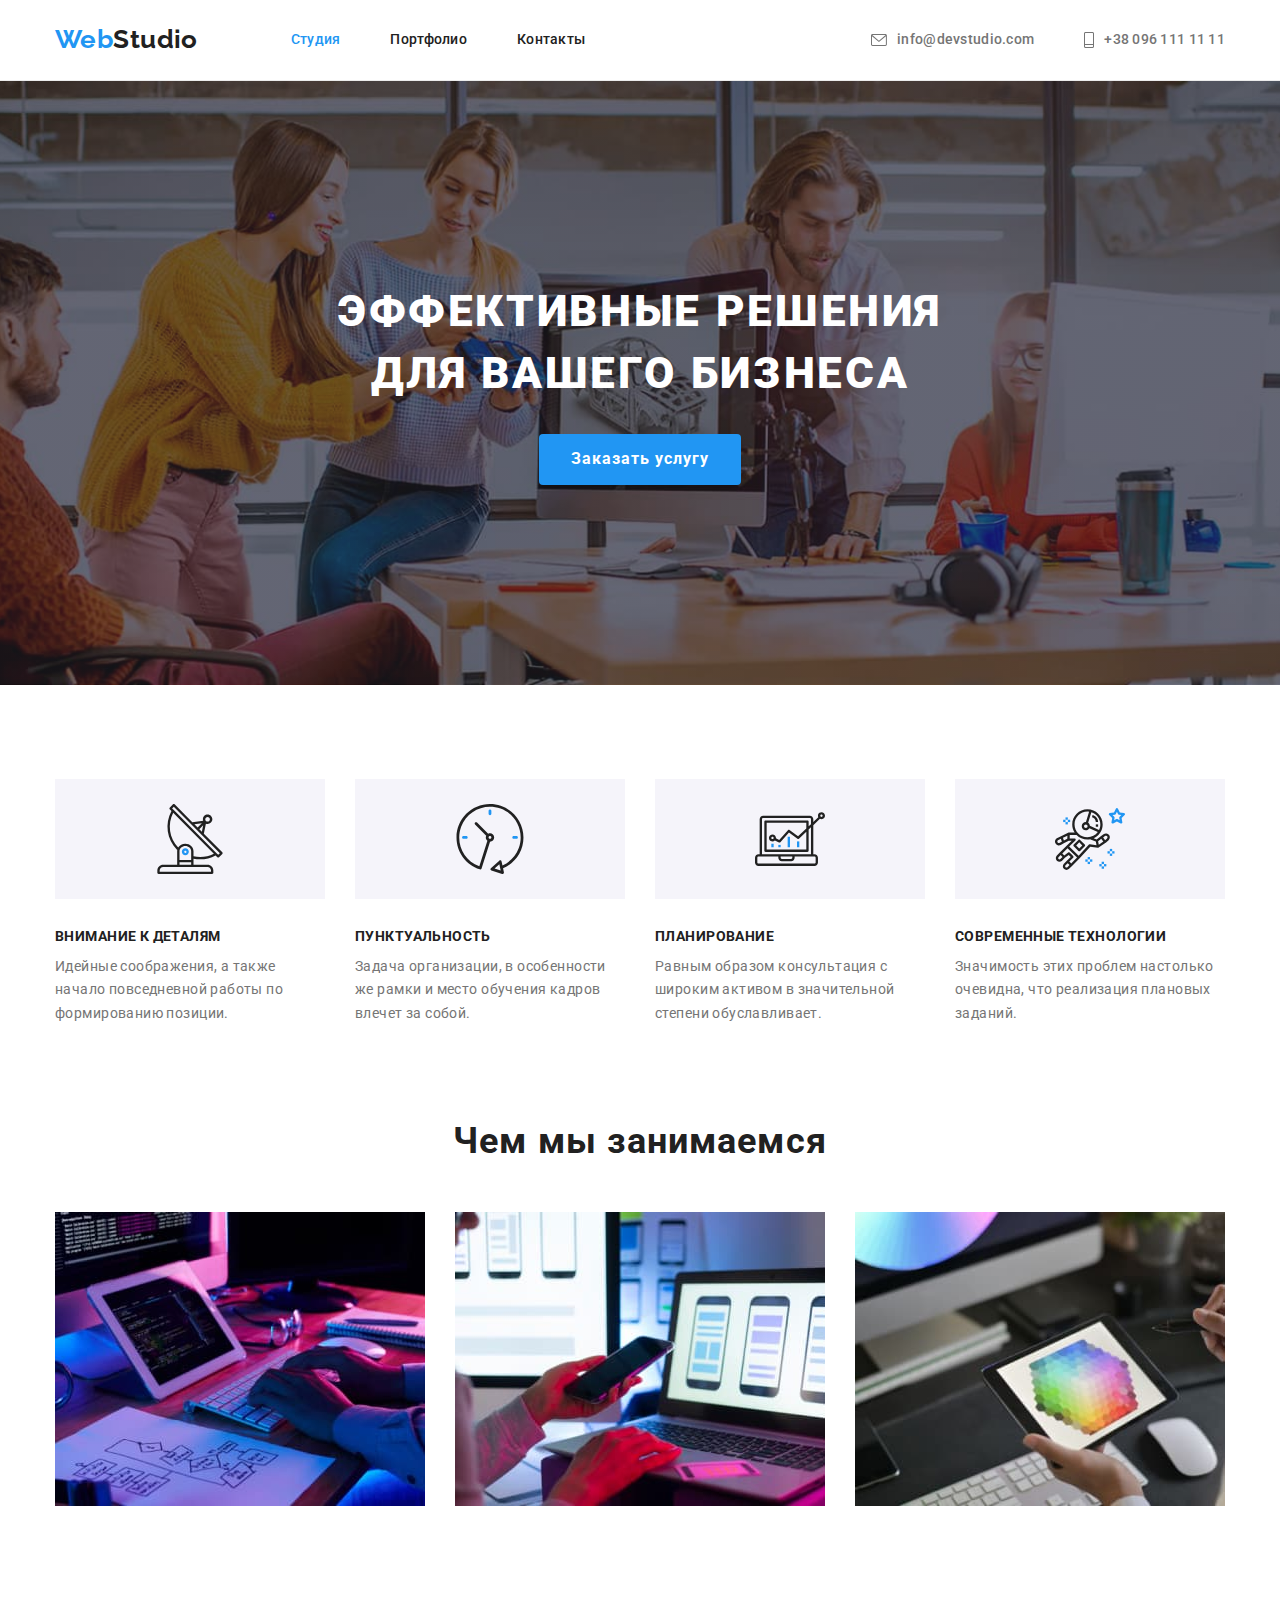
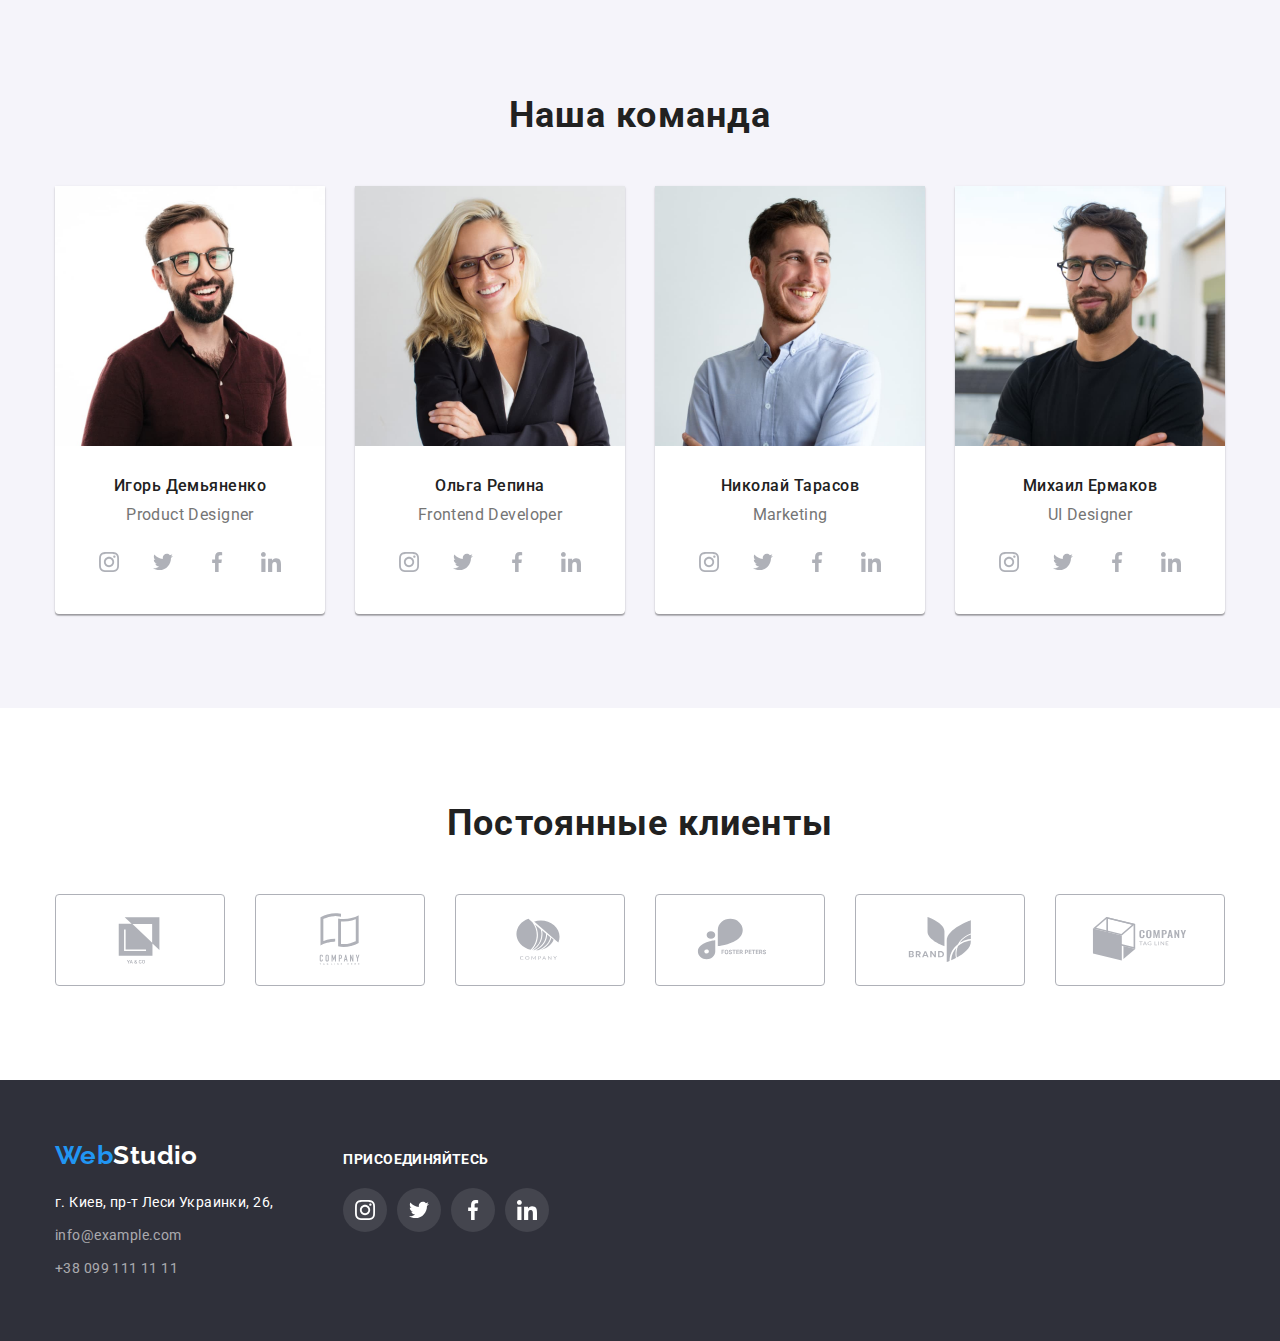
==== commit 4804a727: "Финальные правки 2.0" ====
--- a/index.html
+++ b/index.html
@@ -56,12 +56,11 @@
       </div>
     </header>
     <main>
-      <div class="hero-box">
-        <section class="hero">
-          <h1 class="hero-title">Эффективные решения<br />для вашего бизнеса</h1>
-          <button type="button" class="button-hero">Заказать услугу</button>
-        </section>
-      </div>
+      <section class="hero">
+        <h1 class="hero-title">Эффективные решения<br />для вашего бизнеса</h1>
+        <button type="button" class="button-hero">Заказать услугу</button>
+      </section>
+
       <!--Наши преимущества-->
       <section class="section">
         <div class="container">
@@ -259,52 +258,54 @@
         </div>
       </section>
       <!-- Наши клиенты -->
-      <section class="section container">
-        <h2 class="section-title">Постоянные клиенты</h2>
-        <ul class="our-clients-list">
-          <li class="our-clients-item">
-            <a href="">
-              <svg class="our-clients-icon" width="106px" height="60px">
-                <use href="./images/sprite.svg#icon-logo-5"></use>
-              </svg>
-            </a>
-          </li>
-          <li class="our-clients-item">
-            <a href="">
-              <svg class="our-clients-icon" width="106px" height="60px">
-                <use href="./images/sprite.svg#icon-logo-4"></use>
-              </svg>
-            </a>
-          </li>
-          <li class="our-clients-item">
-            <a href="">
-              <svg class="our-clients-icon" width="106px" height="60px">
-                <use href="./images/sprite.svg#icon-logo-3"></use>
-              </svg>
-            </a>
-          </li>
-          <li class="our-clients-item">
-            <a href="">
-              <svg class="our-clients-icon" width="106px" height="60px">
-                <use href="./images/sprite.svg#icon-logo-2"></use>
-              </svg>
-            </a>
-          </li>
-          <li class="our-clients-item">
-            <a href="">
-              <svg class="our-clients-icon" width="106px" height="60px">
-                <use href="./images/sprite.svg#icon-logo-1"></use>
-              </svg>
-            </a>
-          </li>
-          <li class="our-clients-item">
-            <a href="">
-              <svg class="our-clients-icon" width="106px" height="60px">
-                <use href="./images/sprite.svg#icon-logo-6"></use>
-              </svg>
-            </a>
-          </li>
-        </ul>
+      <section class="section">
+        <div class="container">
+          <h2 class="section-title">Постоянные клиенты</h2>
+          <ul class="our-clients-list">
+            <li class="our-clients-item">
+              <a href="">
+                <svg class="our-clients-icon" width="106px" height="60px">
+                  <use href="./images/sprite.svg#icon-logo-5"></use>
+                </svg>
+              </a>
+            </li>
+            <li class="our-clients-item">
+              <a href="">
+                <svg class="our-clients-icon" width="106px" height="60px">
+                  <use href="./images/sprite.svg#icon-logo-4"></use>
+                </svg>
+              </a>
+            </li>
+            <li class="our-clients-item">
+              <a href="">
+                <svg class="our-clients-icon" width="106px" height="60px">
+                  <use href="./images/sprite.svg#icon-logo-3"></use>
+                </svg>
+              </a>
+            </li>
+            <li class="our-clients-item">
+              <a href="">
+                <svg class="our-clients-icon" width="106px" height="60px">
+                  <use href="./images/sprite.svg#icon-logo-2"></use>
+                </svg>
+              </a>
+            </li>
+            <li class="our-clients-item">
+              <a href="">
+                <svg class="our-clients-icon" width="106px" height="60px">
+                  <use href="./images/sprite.svg#icon-logo-1"></use>
+                </svg>
+              </a>
+            </li>
+            <li class="our-clients-item">
+              <a href="">
+                <svg class="our-clients-icon" width="106px" height="60px">
+                  <use href="./images/sprite.svg#icon-logo-6"></use>
+                </svg>
+              </a>
+            </li>
+          </ul>
+        </div>
       </section>
     </main>
     <!--Футер-->
@@ -329,7 +330,7 @@
         </div>
 
         <div class="footer-social-box">
-          <h2 class="footer-title">Присоединяйтесь</h2>
+          <p class="footer-text">Присоединяйтесь</p>
           <ul class="footer-social-list">
             <li class="footer-social-item">
               <a href="">
--- a/css/styles.css
+++ b/css/styles.css
@@ -167,6 +167,9 @@
   margin-right: auto;
 }
 .hero {
+  max-width: 1600px;
+  margin-left: auto;
+  margin-right: auto;
   padding-top: 200px;
   padding-bottom: 200px;
   background-color: var(--bg-hero-footer);
@@ -304,6 +307,7 @@
     0px 2px 1px rgba(0, 0, 0, 0.2);
   border-radius: 0px 0px 4px 4px;
 }
+
 .team-item > img {
   margin-bottom: var(--card-set-gap);
 }
@@ -327,11 +331,9 @@
 /*---------------------- Соц-сети Команда--------------------------- */
 .social-icons-list {
   display: flex;
-  flex-wrap: wrap;
-  margin-right: -10px;
-  padding-bottom: 30px;
-  padding-right: 32px;
-  padding-left: 32px;
+  margin-right: 32px;
+  margin-bottom: 30px;
+  margin-left: 32px;
 }
 .social-icons-item {
   flex-basis: calc(100% / 4 - 10px);
@@ -373,16 +375,20 @@
   margin-right: 0;
 }
 .our-clients-item > a {
-  display: block;
-  padding: 16px 32px;
+  display: flex;
+  align-items: center;
+  justify-content: center;
+  width: 170px;
+  height: 92px;
   border: 1px solid var(--icon-color);
   border-radius: 4px;
   color: var(--icon-color);
 }
 .our-clients-item > a:hover,
 .our-clients-item > a:focus {
-  display: block;
-  padding: 16px 32px;
+  display: flex;
+  align-items: center;
+  justify-content: center;
   border: 1px solid var(--accent-color);
   border-radius: 4px;
   color: var(--accent-color);
@@ -405,7 +411,7 @@
 .footer-social-box {
   margin-left: 70px;
 }
-.footer-title {
+.footer-text {
   margin-bottom: 20px;
   font-weight: 700;
   font-size: 14px;
